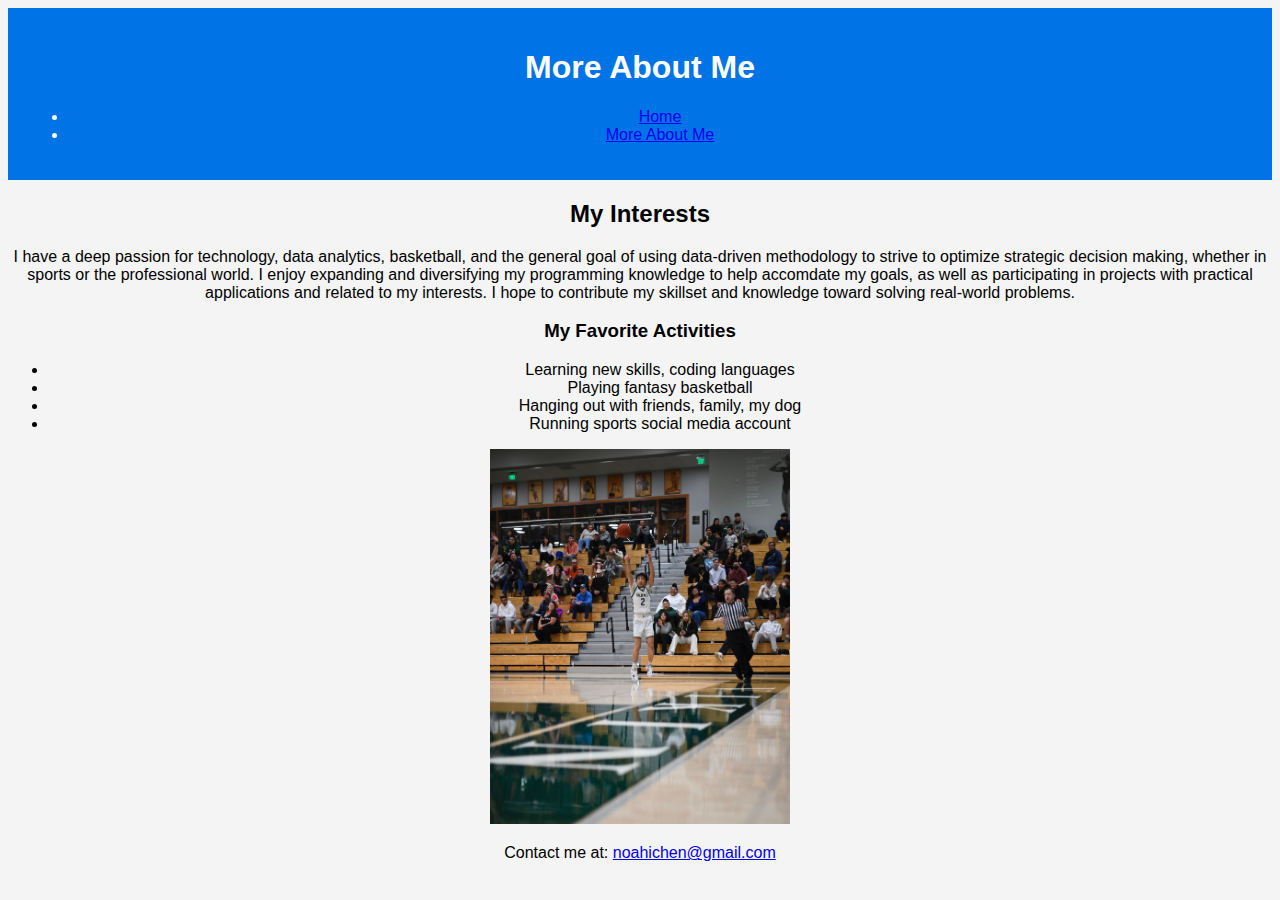
==== about.html @ bb5432a4 "Updated w/ photos and sections and page 2" ====
<!DOCTYPE html>
<html lang="en">
<head>
    <meta charset="UTF-8">
    <meta name="viewport" content="width=device-width, initial-scale=1.0">
    <title>More About Me</title>
    <link rel="stylesheet" href="style.css">
</head>
<body>

    <header>
        <h1>More About Me</h1>
        <nav>
            <ul>
                <li><a href="index.html">Home</a></li>
                <li><a href="about.html">More About Me</a></li>
            </ul>
        </nav>
    </header>

    <section>
        <h2>My Interests</h2>
        <p>I have a deep passion for technology, data analytics, basketball, and the general goal of using data-driven 
           methodology to strive to optimize strategic decision making, whether in sports or the professional world. 
           I enjoy expanding and diversifying my programming knowledge to help accomdate my goals, as well as participating
           in projects with practical applications and related to my interests. I hope to contribute my skillset and knowledge
           toward solving real-world problems.

        </p>
        
        <h3>My Favorite Activities</h3>
        <ul>
            <li>Learning new skills, coding languages</li>
            <li>Playing fantasy basketball</li>
            <li>Hanging out with friends, family, my dog</li>
            <li>Running sports social media account</li>
        </ul>

        <img src="images/basketball.jpg" alt="Basketball image" width="300">
    </section>

    <footer>
        <p>Contact me at: <a href="mailto:noahichen@gmail.com">noahichen@gmail.com</a></p>
    </footer>

</body>
</html>
---- style.css ----
body {
    font-family: Arial, sans-serif;
    text-align: center;
    background-color: #f4f4f4;
}

header {
    background-color: #0073e6;
    color: white;
    padding: 20px;
}
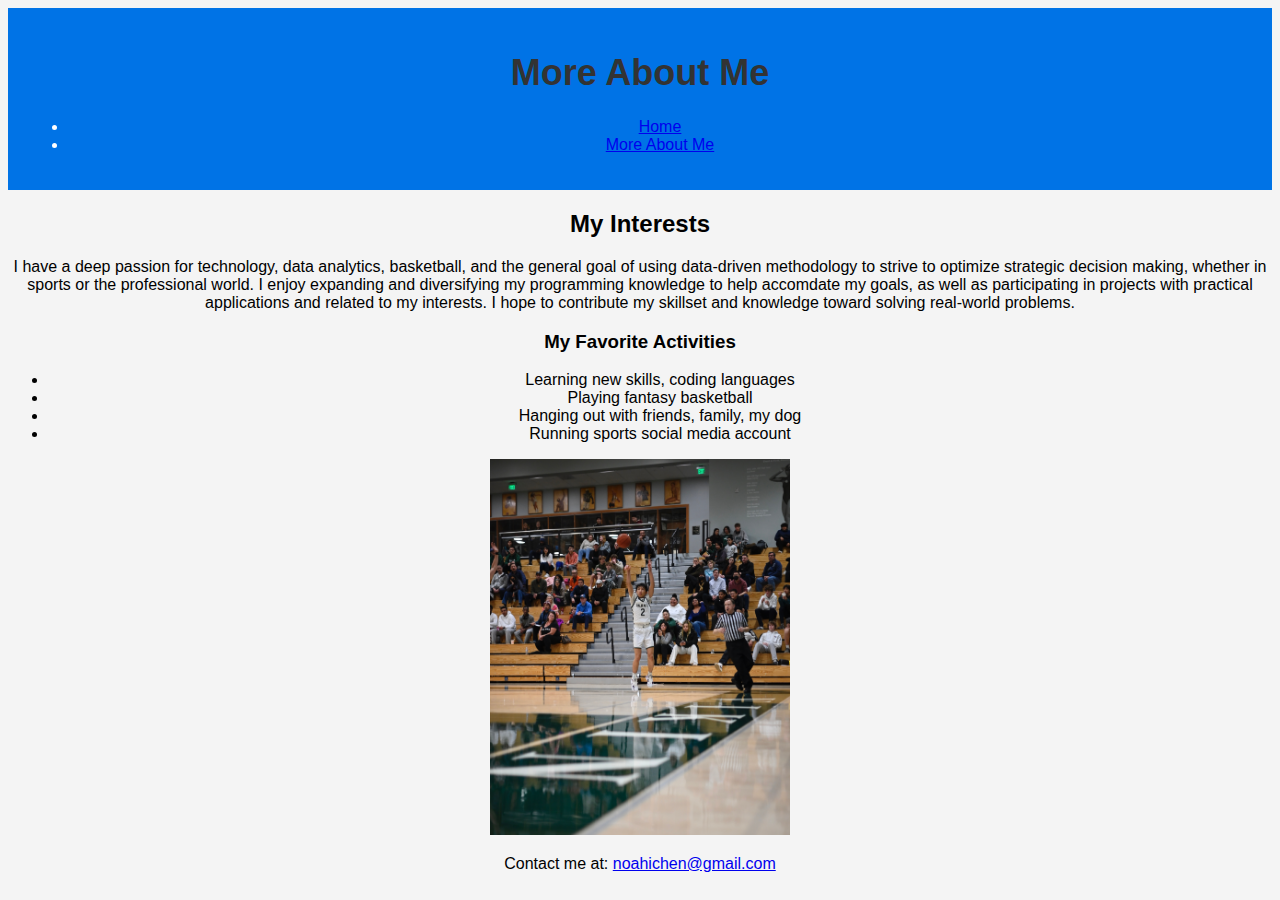
==== commit 95d6c715: "Changed font sizes" ====
--- a/about.html
+++ b/about.html
@@ -9,7 +9,7 @@
 <body>
 
     <header>
-        <h1>More About Me</h1>
+        <h1 id="about-title">More About Me</h1>
         <nav>
             <ul>
                 <li><a href="index.html">Home</a></li>
--- a/style.css
+++ b/style.css
@@ -8,4 +8,19 @@
     background-color: #0073e6;
     color: white;
     padding: 20px;
+}
+
+
+/* Styling for the largest heading on the home page */
+#home-title {
+    font-size: 48px; 
+    font-weight: bold;
+    color: #0073e6;
+}
+
+/* Styling for the main heading on the about page */
+#about-title {
+    font-size: 36px; 
+    font-weight: bold;
+    color: #333;
 }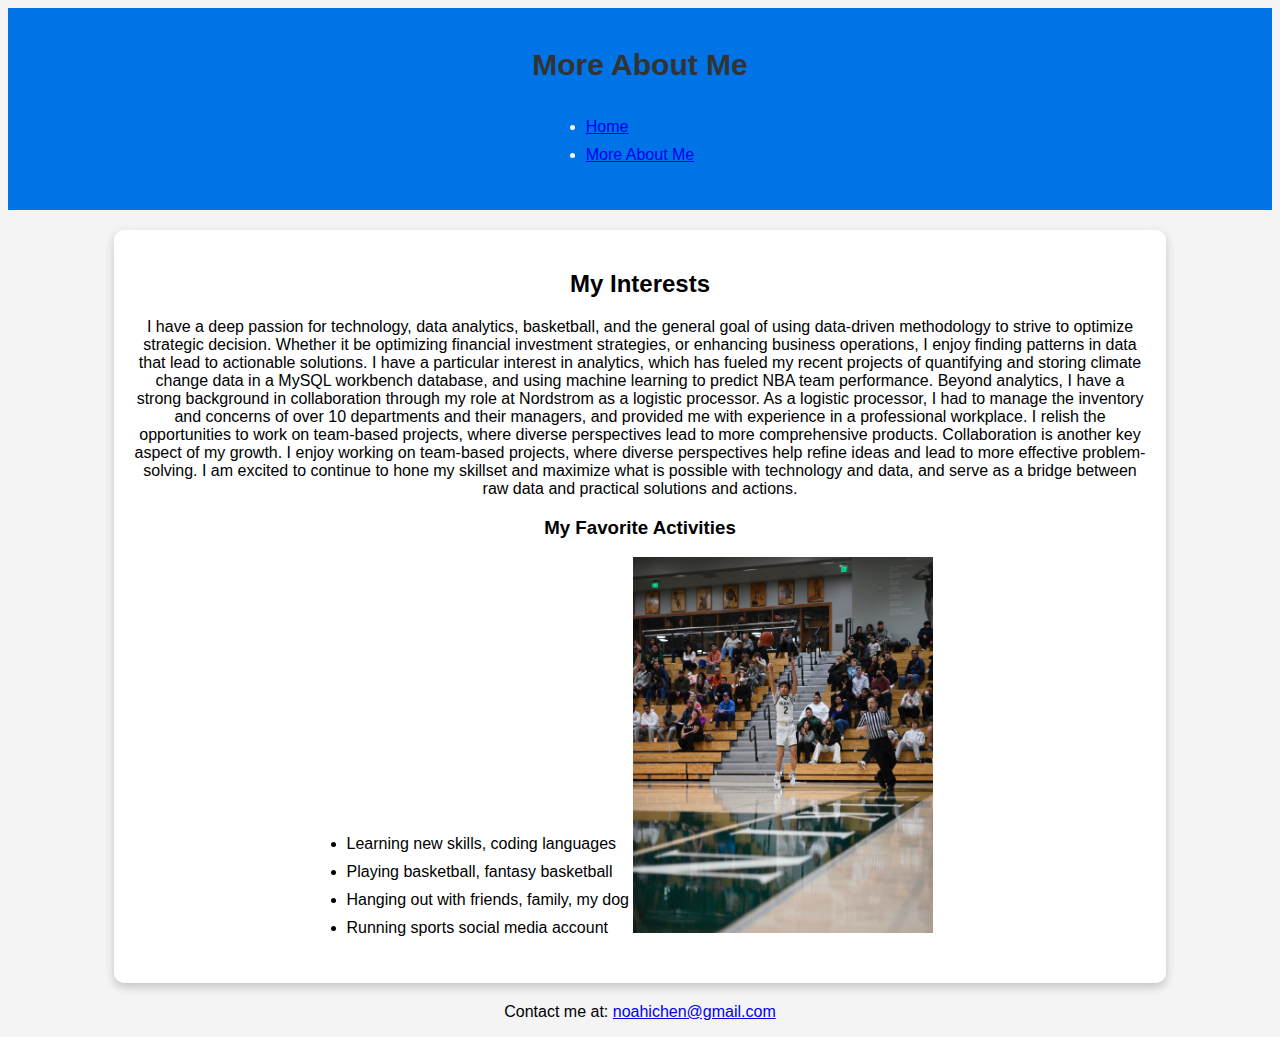
==== commit f9fa31ec: "Final edits" ====
--- a/about.html
+++ b/about.html
@@ -21,17 +21,25 @@
     <section>
         <h2>My Interests</h2>
         <p>I have a deep passion for technology, data analytics, basketball, and the general goal of using data-driven 
-           methodology to strive to optimize strategic decision making, whether in sports or the professional world. 
-           I enjoy expanding and diversifying my programming knowledge to help accomdate my goals, as well as participating
-           in projects with practical applications and related to my interests. I hope to contribute my skillset and knowledge
-           toward solving real-world problems.
-
+           methodology to strive to optimize strategic decision. Whether it be optimizing financial investment strategies, 
+           or enhancing business operations, I enjoy finding patterns in data that lead to actionable solutions. I have a
+           particular interest in analytics, which has fueled my recent projects of quantifying and storing climate
+           change data in a MySQL workbench database, and using machine learning to predict NBA team performance. 
+           Beyond analytics, I have a strong background in collaboration through my role at Nordstrom as a logistic processor. 
+           As a logistic processor, I had to manage the inventory and concerns of over 10 departments and their managers, and 
+           provided me with experience in a professional workplace. 
+           I relish the opportunities to work on team-based projects, where diverse perspectives lead to more comprehensive 
+           products. 
+           Collaboration is another key aspect of my growth. I enjoy working on team-based projects, where diverse 
+           perspectives help refine ideas and lead to more effective problem-solving.
+           I am excited to continue to hone my skillset and maximize what is possible with technology 
+           and data, and serve as a bridge between raw data and practical solutions and actions. 
         </p>
         
         <h3>My Favorite Activities</h3>
         <ul>
             <li>Learning new skills, coding languages</li>
-            <li>Playing fantasy basketball</li>
+            <li>Playing basketball, fantasy basketball</li>
             <li>Hanging out with friends, family, my dog</li>
             <li>Running sports social media account</li>
         </ul>
--- a/style.css
+++ b/style.css
@@ -10,17 +10,33 @@
     padding: 20px;
 }
 
+section {
+    background-color: white;
+    padding: 20px;
+    margin: 20px auto;
+    width: 80%;
+    border-radius: 10px;
+    box-shadow: 0px 4px 10px rgba(0, 0, 0, 0.2);
+}
 
-/* Styling for the largest heading on the home page */
+ul {
+    padding: 0;
+    text-align: left;
+    display: inline-block;
+}
+ul li {
+    margin-bottom: 10px;
+}
+
+
 #home-title {
     font-size: 48px; 
     font-weight: bold;
-    color: #0073e6;
+    color: #333;  
 }
 
-/* Styling for the main heading on the about page */
 #about-title {
-    font-size: 36px; 
+    font-size: 30px; 
     font-weight: bold;
     color: #333;
 }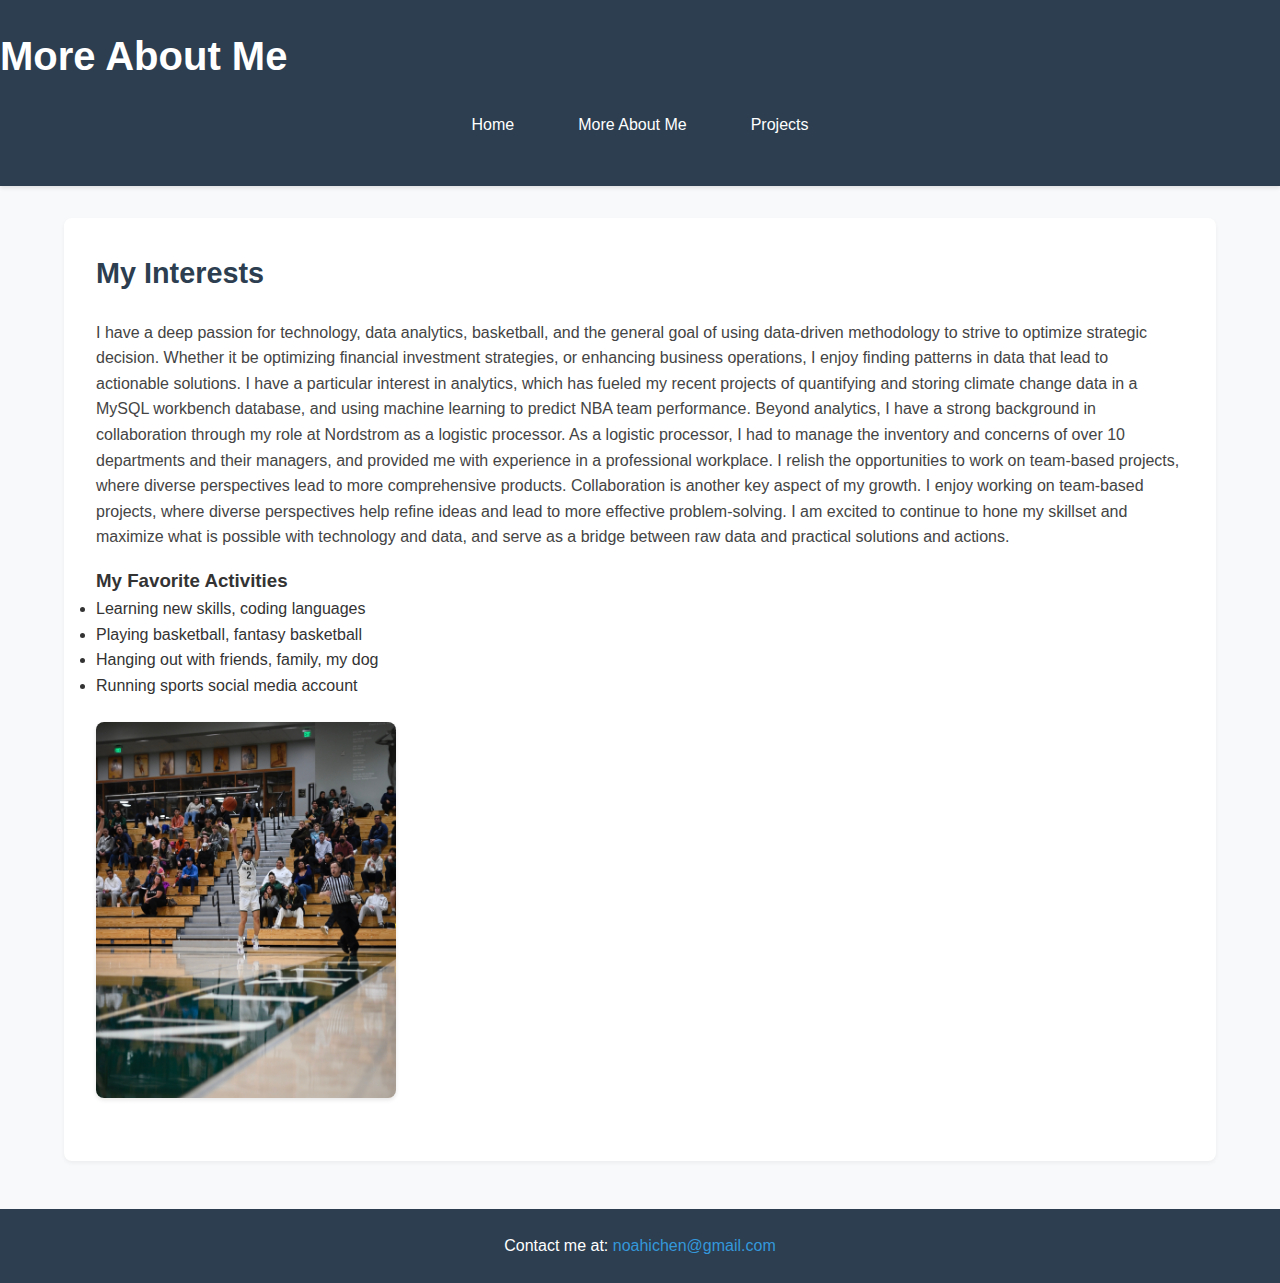
==== commit f3b71f1a: "Add Projects link to navigation in about page" ====
--- a/about.html
+++ b/about.html
@@ -14,6 +14,7 @@
             <ul>
                 <li><a href="index.html">Home</a></li>
                 <li><a href="about.html">More About Me</a></li>
+                <li><a href="projects.html">Projects</a></li>
             </ul>
         </nav>
     </header>
--- a/style.css
+++ b/style.css
@@ -1,42 +1,184 @@
-body {
-    font-family: Arial, sans-serif;
-    text-align: center;
-    background-color: #f4f4f4;
+/* Modern CSS Reset and Base Styles */
+* {
+    margin: 0;
+    padding: 0;
+    box-sizing: border-box;
 }
 
-header {
-    background-color: #0073e6;
-    color: white;
-    padding: 20px;
+body {
+    font-family: 'Segoe UI', Tahoma, Geneva, Verdana, sans-serif;
+    line-height: 1.6;
+    color: #333;
+    background-color: #f8f9fa;
 }
 
+/* Header and Navigation */
+header {
+    background-color: #2c3e50;
+    color: white;
+    padding: 1.5rem 0;
+    box-shadow: 0 2px 4px rgba(0,0,0,0.1);
+}
+
+header h1 {
+    font-size: 2.5rem;
+    margin-bottom: 1rem;
+    font-weight: 700;
+}
+
+nav {
+    margin-bottom: 1rem;
+}
+
+nav ul {
+    display: flex;
+    justify-content: center;
+    list-style: none;
+    gap: 2rem;
+    padding: 0;
+    margin: 0;
+}
+
+nav a {
+    color: white;
+    text-decoration: none;
+    font-weight: 500;
+    padding: 0.5rem 1rem;
+    border-radius: 4px;
+    transition: background-color 0.3s;
+    display: inline-block;
+}
+
+nav a:hover {
+    background-color: rgba(255,255,255,0.1);
+}
+
+/* Main Content */
 section {
     background-color: white;
-    padding: 20px;
-    margin: 20px auto;
-    width: 80%;
-    border-radius: 10px;
-    box-shadow: 0px 4px 10px rgba(0, 0, 0, 0.2);
+    padding: 2rem;
+    margin: 2rem auto;
+    width: 90%;
+    max-width: 1200px;
+    border-radius: 8px;
+    box-shadow: 0 2px 4px rgba(0,0,0,0.05);
 }
 
-ul {
-    padding: 0;
-    text-align: left;
-    display: inline-block;
-}
-ul li {
-    margin-bottom: 10px;
+section h2 {
+    color: #2c3e50;
+    margin-bottom: 1.5rem;
+    font-size: 1.8rem;
 }
 
-
-#home-title {
-    font-size: 48px; 
-    font-weight: bold;
-    color: #333;  
+section p {
+    margin-bottom: 1rem;
+    text-align: left;
+    color: #444;
 }
 
-#about-title {
-    font-size: 30px; 
-    font-weight: bold;
-    color: #333;
+section img {
+    max-width: 100%;
+    border-radius: 8px;
+    box-shadow: 0 2px 4px rgba(0,0,0,0.1);
+    margin: 1.5rem 0;
+}
+
+/* Projects Page */
+.projects-container {
+    display: grid;
+    grid-template-columns: repeat(auto-fit, minmax(300px, 1fr));
+    gap: 2rem;
+    padding: 2rem 0;
+}
+
+.project-card {
+    background: white;
+    border-radius: 8px;
+    overflow: hidden;
+    box-shadow: 0 2px 4px rgba(0,0,0,0.1);
+    transition: transform 0.3s;
+}
+
+.project-card:hover {
+    transform: translateY(-5px);
+}
+
+.project-content {
+    padding: 1.5rem;
+}
+
+.project-content h2 {
+    color: #2c3e50;
+    margin-bottom: 1rem;
+    font-size: 1.5rem;
+}
+
+.project-content p {
+    color: #666;
+    margin-bottom: 1rem;
+}
+
+.project-tech {
+    display: flex;
+    flex-wrap: wrap;
+    gap: 0.5rem;
+    margin-bottom: 1rem;
+}
+
+.project-tech span {
+    background-color: #e9ecef;
+    padding: 0.25rem 0.75rem;
+    border-radius: 15px;
+    font-size: 0.875rem;
+    color: #495057;
+}
+
+.project-link {
+    display: inline-block;
+    background-color: #2c3e50;
+    color: white;
+    padding: 0.5rem 1rem;
+    border-radius: 4px;
+    text-decoration: none;
+    transition: background-color 0.3s;
+}
+
+.project-link:hover {
+    background-color: #34495e;
+}
+
+/* Footer */
+footer {
+    background-color: #2c3e50;
+    color: white;
+    text-align: center;
+    padding: 1.5rem;
+    margin-top: 3rem;
+}
+
+footer a {
+    color: #3498db;
+    text-decoration: none;
+}
+
+footer a:hover {
+    text-decoration: underline;
+}
+
+/* Responsive Design */
+@media (max-width: 768px) {
+    nav ul {
+        flex-direction: column;
+        align-items: center;
+        gap: 1rem;
+    }
+    
+    header h1 {
+        font-size: 2rem;
+    }
+    
+    section {
+        width: 95%;
+        padding: 1.5rem;
+    }
 }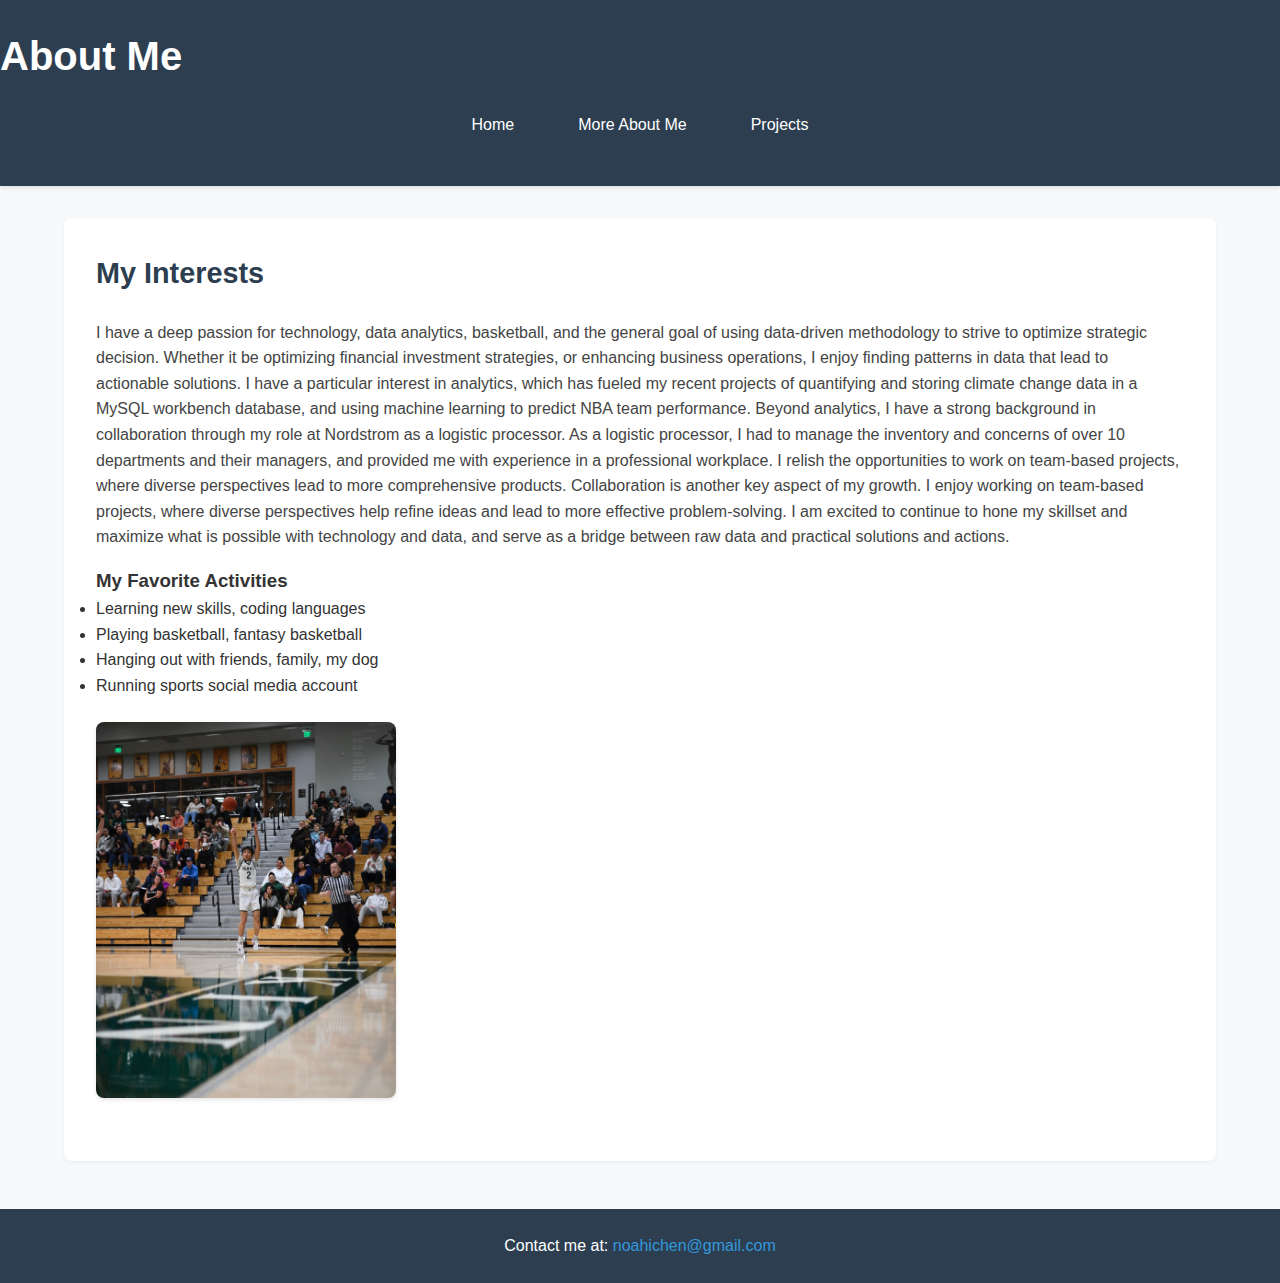
==== commit 81ed2ec5: "Update website titles to be more suitable for a portfolio" ====
--- a/about.html
+++ b/about.html
@@ -3,13 +3,13 @@
 <head>
     <meta charset="UTF-8">
     <meta name="viewport" content="width=device-width, initial-scale=1.0">
-    <title>More About Me</title>
+    <title>About Me - Noah Chen</title>
     <link rel="stylesheet" href="style.css">
 </head>
 <body>
 
     <header>
-        <h1 id="about-title">More About Me</h1>
+        <h1 id="about-title">About Me</h1>
         <nav>
             <ul>
                 <li><a href="index.html">Home</a></li>
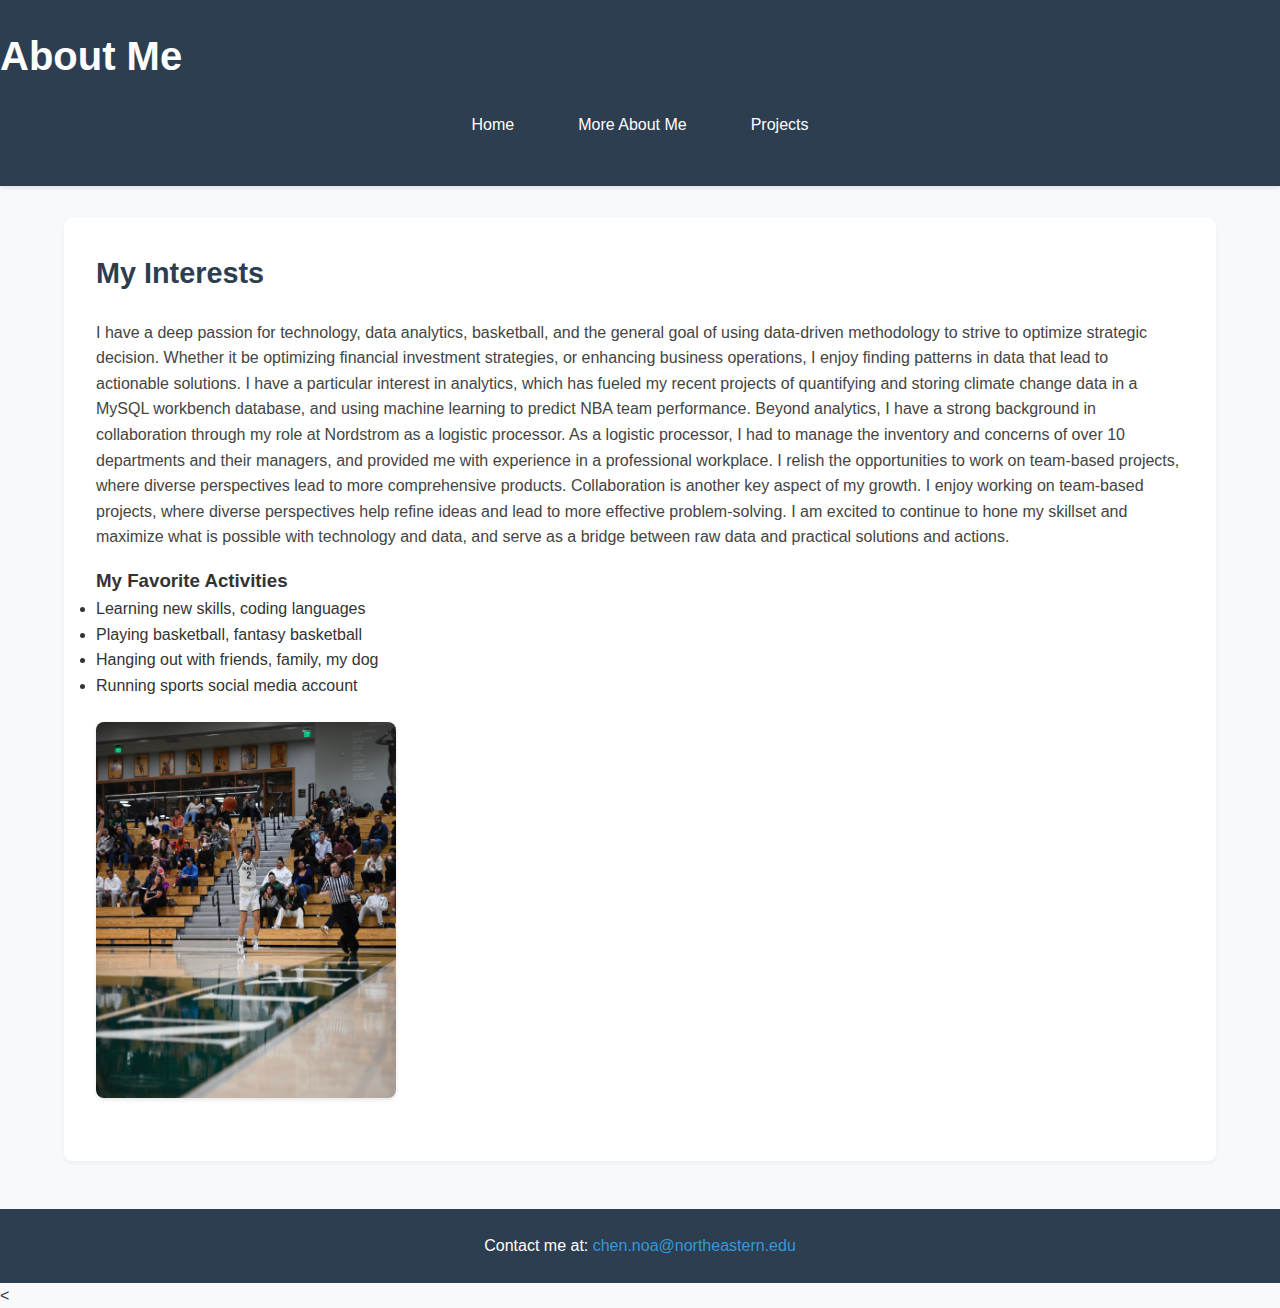
==== commit f89384c4: "Update contact email to Northeastern email address" ====
--- a/about.html
+++ b/about.html
@@ -49,8 +49,7 @@
     </section>
 
     <footer>
-        <p>Contact me at: <a href="mailto:noahichen@gmail.com">noahichen@gmail.com</a></p>
+        <p>Contact me at: <a href="mailto:chen.noa@northeastern.edu">chen.noa@northeastern.edu</a></p>
     </footer>
 
-</body>
-</html>+<